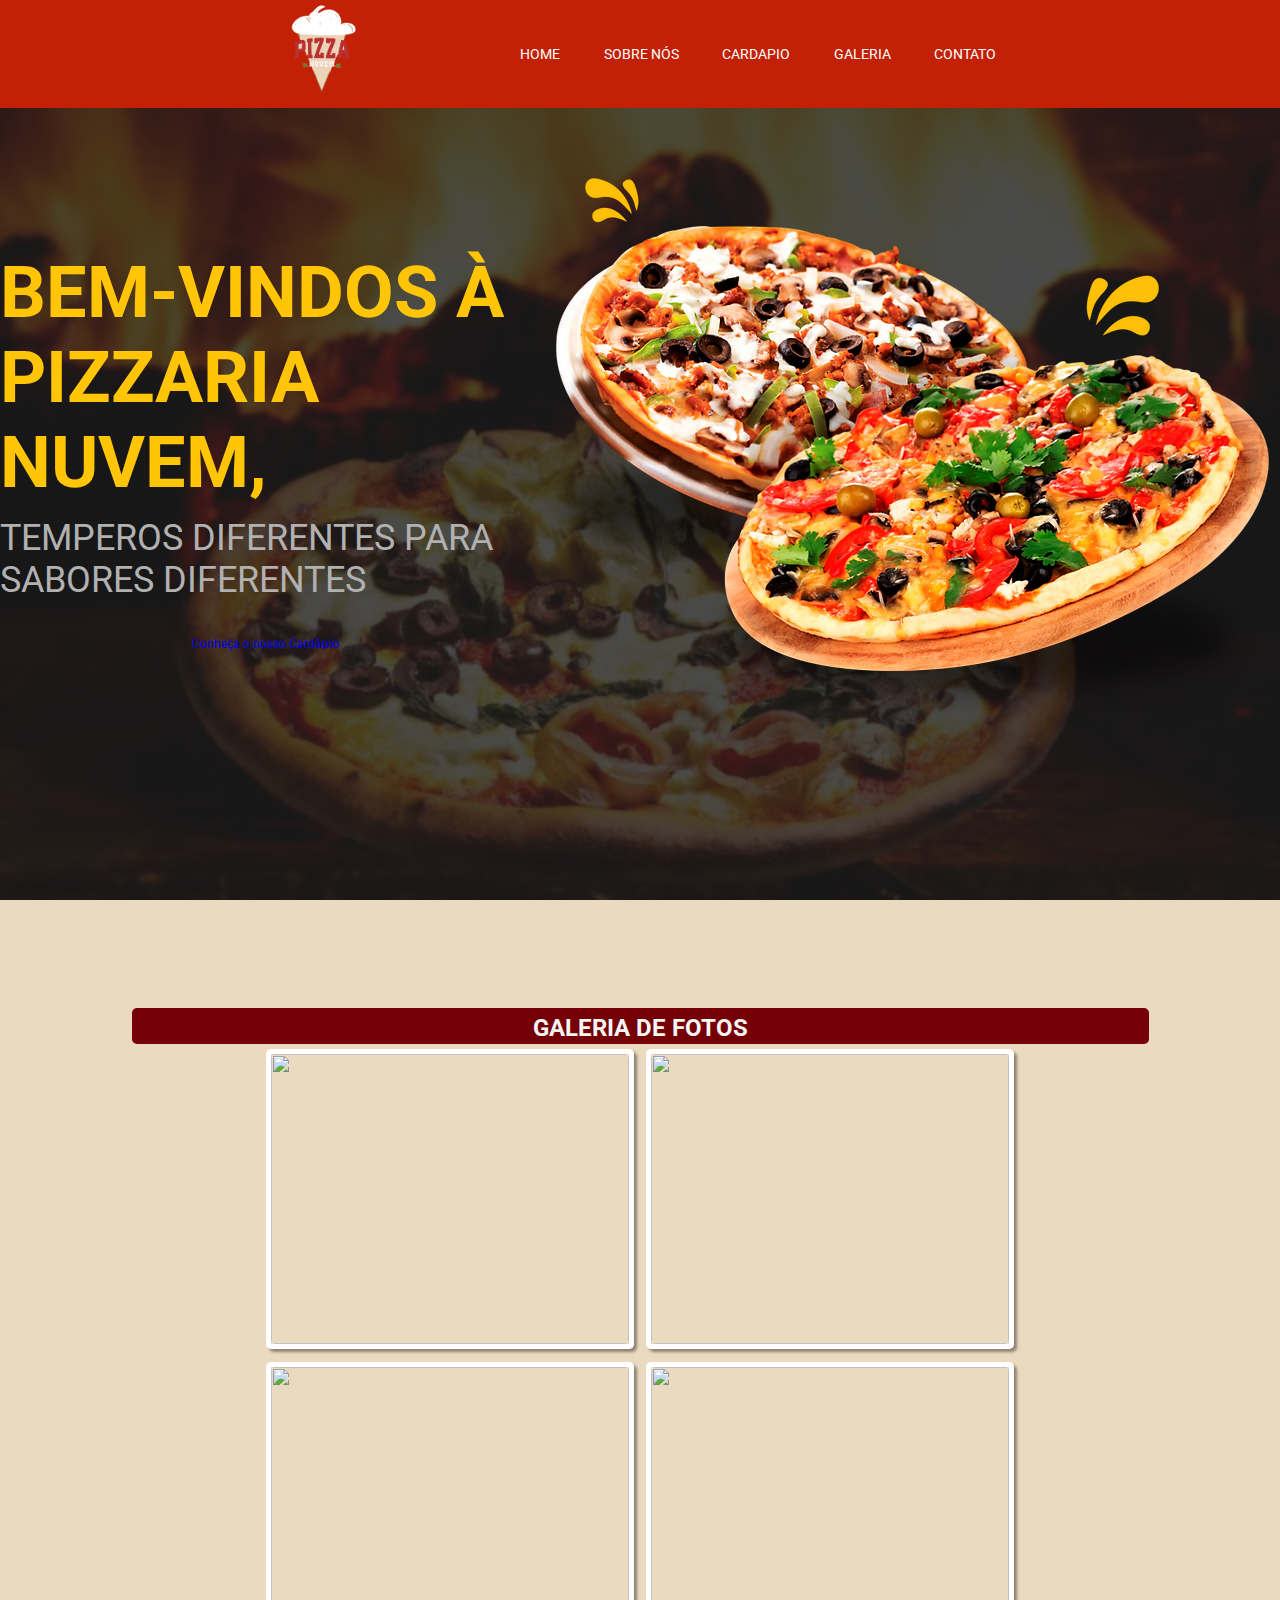
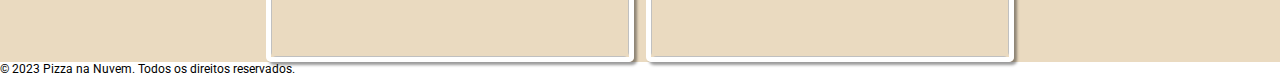
==== index.html @ d307bd81 "Update index.html" ====
<!DOCTYPE html>
<html lang="pt-br">
<head>
    <meta charset="UTF-8">    
    <meta name="viewport" content="width=device-width, initial-scale=1.0">
    <link rel="stylesheet" href="style.css">
    <title>Pizzaria na Nuvem </title>
</head>
<body>
    <header class="content">
        <div class ="logo">
            <img src="img/logo.png" alt="">
            
        </div>
        <nav>
                       
            <ul class="list-menu">
                 <li><a href="index.html">Home</a></li>
                 <li><a href="sobre.html">Sobre nós</a></li>
                 <li><a href="cardapio.html">Cardapio</a></li>
                 <li><a href="galeria.html">Galeria</a></li>
                 <li><a href="contato.html">Contato</a></li>            
            </ul>
        </nav>       
    </header>
    <section class="first-section">
        <div class="conteudo-principal">
            <h1>Bem-vindos à Pizzaria Nuvem, </h1>
            <h2>Temperos diferentes para sabores diferentes</h2>   
            <a href="cardapio.html" class="botao-cardapio">Conheça o nosso Cardápio</a>        
        </div>

        <img src="img/pizza.webp" alt="" class="pizza-image">    
     
    </section> 
   <!-- Adicione aqui a galeria de fotos -->
   <main>
    <div class="container-gallery">
        <h1 class="gallery-h1">GALERIA DE FOTOS</h1>
    </div>
    <div class="gallery-container">
        <a href="img/galery_2.jpeg" class="gallery-items">
            <img src="img/galery_2.jpeg" alt="" srcset="">
        </a>
        <a href="img/galery_1.jpeg" class="gallery-items">
            <img src="img/galery_1.jpeg" alt="" srcset="">
        </a>
        <a href="img/galery_3.jpeg" class="gallery-items">
            <img src="img/galery_3.jpeg" alt="" srcset="">
        </a>
        <a href="img/galery_4.jpeg" class="gallery-items">
            <img src="img/galery_4.jpeg" alt="" srcset="">
        </a>
    </div>
    <div></div>
</main>

    <footer>
        &copy; 2023 Pizza na Nuvem. Todos os direitos reservados.
    </footer>
        
</body>
</html>
---- style.css ----
/*@import url('https://fonts.googleapis.com/css2?family=Roboto:wght@400;500;700;900&display=swap');*/

@import url('https://fonts.googleapis.com/css2?family=Roboto:ital,wght@0,400;0,700;1,500&display=swap');


* {
    margin:0;
    padding:0;
    box-sizing: border-box;
    border: none;
    text-decoration: none;
    font-family: 'Roboto', sans-serif;
}

main {
    padding-top: 12vh;
    background-color: #eadac0;
}

html {
    width:100vw;
    height:100vh;
    font-size: 75%;
    overflow-x: hidden;
}


/*Menu*/

.content {
    width: 100vw;
    height: 12vh;
    display: flex;
    justify-content: space-around;
    align-items: center;
    background-color: #c32105;
    position:fixed;
    padding-left: 17rem;
    padding-right: 17rem;   
}

.logo {
    width: 100px;
    cursor : pointer;
    display: flex;
    align-items: center;
}

.logo a {
    height: 5vh;
    display: flex;
    flex-direction: row;
    align-items: center;
}

.logo h3 {
    align-items: end;
    width: 18rem;
    color: white;
    font-size: 1.6rem;   
}

.logo img {
    width: 110px;
    height: 100px;   
}

.content .list-menu {
    width: 500px;
    height: 5vh;
    display: flex;
    align-items: center;
    justify-content: space-between;  
    list-style: none;
}

.content .list-menu li a {
    padding-top: 3rem;
    padding-bottom: 2rem;
    padding-right: 1rem;
    padding-left: 1rem;
    color: white;
    font-size: 1.2rem;
    text-transform: uppercase;
    transition: all 200ms ease-in;
}

.content .list-menu li a:hover {
    background-color: #3333;
    border-bottom: 4px solid #ffc506;
    color:#ffc506
}

.first-section {
    height: 100vh;
    background-image: linear-gradient(rgba(29,29,29,0.8),rgba(29,29,29,0.8)),url(./img/fundo_pizza.jpg);
    background-position: center center;
    background-size: cover;
    background-repeat: no-repeat;
    background-position-y:50px ;
    width: 100vw;
    display: flex;
    flex-direction: row;
    justify-content: center;
    align-items: center;
}

.first-section .conteudo-principal {        
    display: flex;   
    flex-direction: column;    
    align-items: center;
    justify-content:center;
}

.first-section h1 {  
    color:#ffc506;
    font-size:6rem;
    text-transform: uppercase;
    margin-bottom: 1rem;
}

.first-section h2 {  
    color: rgb(177,177,177);
    font-size:3rem;
    font-weight: 400;
    text-transform:uppercase;
    margin-bottom: 3rem;
}

.btn button {
    width:230px;
    height: 60px;
    cursor:pointer;
    text-transform:#ffc506 ;
    border-radius:10px;
    color:black;
    font-weight: 700px;
    margin-top: 5rem;
}

.btn button:hover {
    background-color: #ffc506;
    color: black;
    border: 2px solid #ffc506;
    transition: all 200ms ease-in;
}


/*CARDAPIO*/

.container-cardapio {
    display: flex;
    flex-direction: column;
    align-items: center;
    background-color: #eadac0;
}

.cardapio-h1 {
    background-color: #740005;
    color: whitesmoke;
    text-align: center;
    font-size: 2rem;
    width: 113vh;
    height: 3rem;
    padding-top: 0.5rem;
    border-radius: 5px;
}

.section-cardapio {
    display: flex;
    flex-direction: row;
    justify-content: space-around;
    background-color: #eadac0;
    width: 120vh;
    margin: 1rem;
}

.imagem-prod {
    display: flex;
    flex-direction: row;
    justify-content: center;
}

.btn_pedido {
    text-align: center;
    background-color: #3f1503;
    color: white;
    font-size: large;
    border-radius: 3px;
}

.btn_pedido:hover {
    background-color: #ffc506;
    color: black;
    transition: all 100ms ease-in;
}

h3 {
    font-size: large;
    color: #740005;
}

p {
    width: 25rem;
    font-size: medium;
    color: #444801;
}


/* Galeria */

.container-gallery {
    display: flex;
    flex-direction: column;
    align-items: center;
    background-color: #eadac0;
}

.gallery-h1 {
    background-color: #740005;
    color: whitesmoke;
    text-align: center;
    font-size: 2rem;
    width: 113vh;
    height: 3rem;
    padding-top: 0.5rem;
    border-radius: 5px;
}

.gallery-container{
    display:flex;
    flex-wrap: wrap;
    justify-content: space-around;
    align-items: center;
    margin-top: 5px;
    margin-left: 240px;
    margin-right: 240px;
    gap: 1vw;
    padding: 0 2vw;
    
}
.gallery-items{
    width:  300px;
    height: 300px;
    border: 5px solid #FFF;
    border-radius: 5px;
    box-shadow: 3px 3px 3px #0006;
    flex-grow: 1;
    transition: transform .3s linear;
}
.gallery-items img {
    width: 100%;
    height: 100%;
    object-fit: cover;
    border-radius: 5px;
}

.gallery-items:hover{
    transform: scale(1.1);
}


/*Contact*/

.contactUS{
    display: flex;
    align-items: center;
    justify-content: center;
    background-color: #eadac0;
}

.infobox{
    margin-right: 50px;
}
.infobox div{
    display: flex;
    align-items: center;
    margin-bottom: 15px;
    margin-top: 15px;
}

.infobox div span{
    min-width: 40px;
    height: 40px;
    color: #ffffff;
    background-color:#740005;
    display: flex;
    justify-content: center;
    align-items: center;
    font-size: 2em;
    border-radius: 50%;
    margin-right: 15px;
}

.infobox div p{
    color: #444801;
    font-size: 1.1em;
    font-weight: 1000;
}
.infobox div a{
    color: #444801;
    text-decoration: none;
    font-size: 1.1em;
    font-weight: 1000;
}

/* Form */

.formulario{
    display: flex;
    justify-content: center;
}
.formulario .row50{
    display: flex;
    gap: 10px;
    width: 113vh;
}
.inputbox{
    display: flex;
    flex-direction: column;
    margin-bottom: 2px;
    width: 50%;
}

.formulario .row100 .inputbox{
    width: 100%;
}

.inputbox span{
    color:#3f1503;
    margin-top: 10px;
    margin-bottom: 5px;
    font-weight: 500 ;
}

.inputbox input{
    padding: 10px;
    font-size: 1.1em;
    outline: none;
    border: 1px solid #3f1503;
}

.inputbox textarea{
    padding: 10px;
    font-size: 1.1em;
    outline: none;
    border: 1px solid #3f1503;
    resize: none;
    min-height: 220px;
    margin-bottom: 10px;
}
.inputbox input[type="submit"]{
    display: flex;
    justify-content: center;
    background:#c32105;
    color: whitesmoke;
    font-size: 1.1em;
    max-width: 200px;
    font-weight: 1000;
    cursor: pointer;
    padding: 14px 15px;
}
.inputbox ::placeholder{
    color: #999;
}
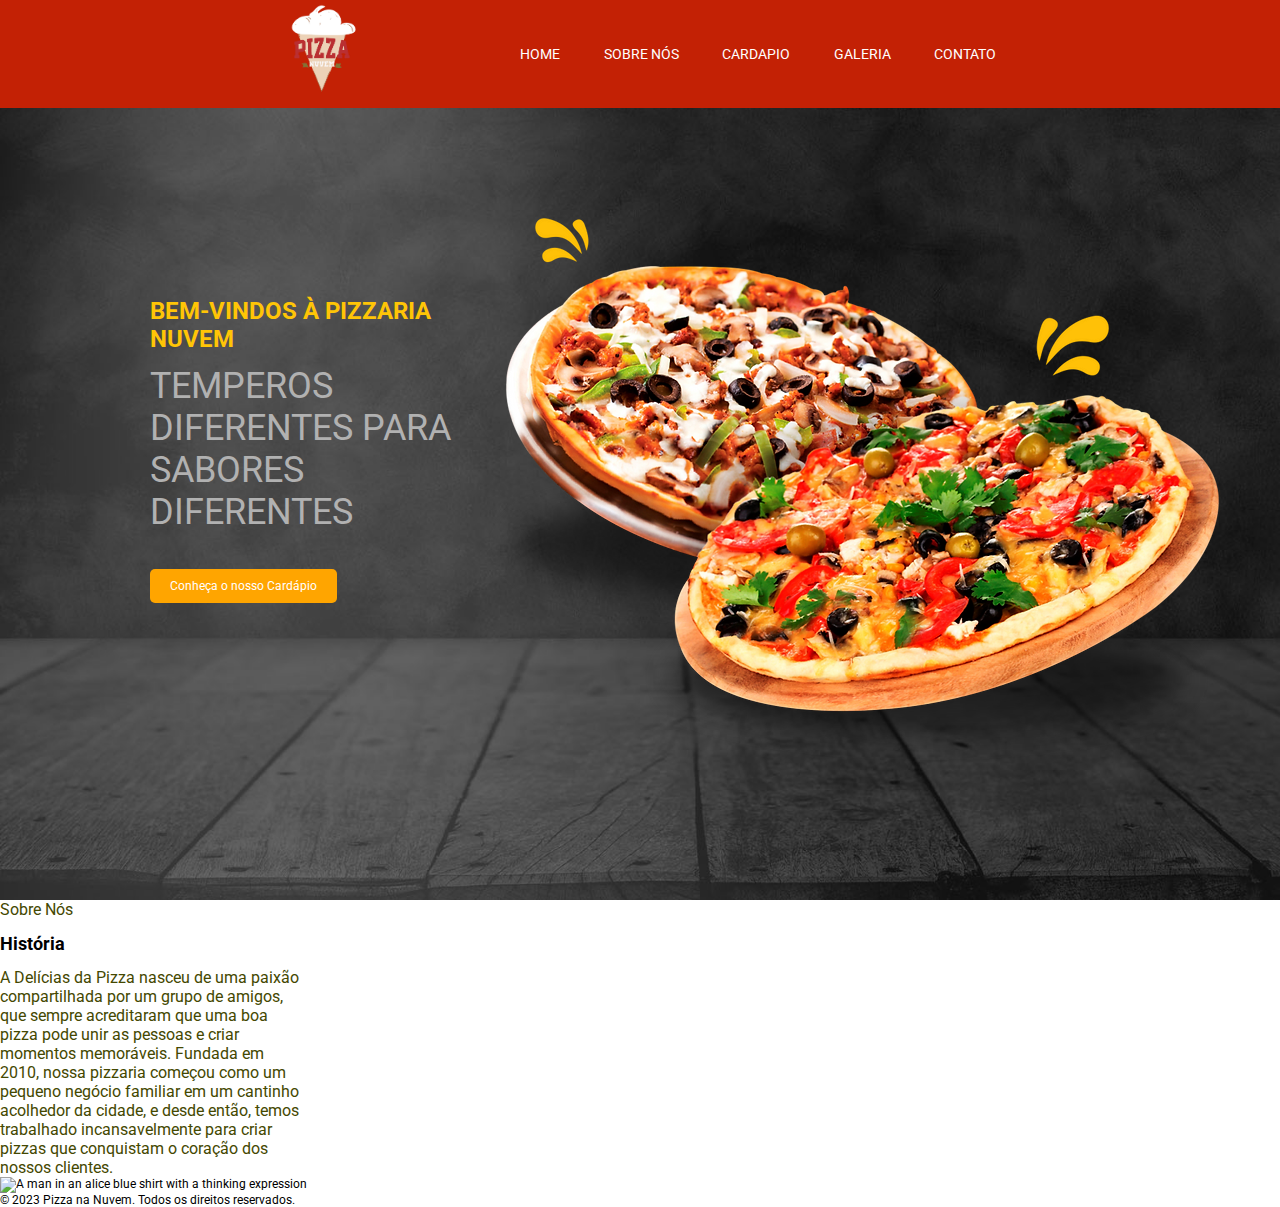
==== commit e59ee65e: "Update index.html" ====
--- a/index.html
+++ b/index.html
@@ -3,61 +3,53 @@
 <head>
     <meta charset="UTF-8">    
     <meta name="viewport" content="width=device-width, initial-scale=1.0">
-    <link rel="stylesheet" href="style.css">
+    <link rel="stylesheet" href="style.css">    
     <title>Pizzaria na Nuvem </title>
 </head>
 <body>
     <header class="content">
-        <div class ="logo">
+        <div class="logo">
             <img src="img/logo.png" alt="">
-            
         </div>
         <nav>
-                       
             <ul class="list-menu">
-                 <li><a href="index.html">Home</a></li>
-                 <li><a href="sobre.html">Sobre nós</a></li>
-                 <li><a href="cardapio.html">Cardapio</a></li>
-                 <li><a href="galeria.html">Galeria</a></li>
-                 <li><a href="contato.html">Contato</a></li>            
+                <li><a href="index.html">Home</a></li>
+                <li><a href="#about">Sobre Nós</a></li>
+                <li><a href="cardapio.html">Cardapio</a></li>
+                <li><a href="galeria.html">Galeria</a></li>
+                <li><a href="contato.html">Contato</a></li>
             </ul>
         </nav>       
     </header>
+
     <section class="first-section">
         <div class="conteudo-principal">
-            <h1>Bem-vindos à Pizzaria Nuvem, </h1>
+            <h1>Bem-vindos à Pizzaria Nuvem</h1>
             <h2>Temperos diferentes para sabores diferentes</h2>   
             <a href="cardapio.html" class="botao-cardapio">Conheça o nosso Cardápio</a>        
         </div>
+        <img src="img/pizza.webp" alt="" class="pizza-image" id="pizza-image">      
+    </section> 
 
-        <img src="img/pizza.webp" alt="" class="pizza-image">    
-     
-    </section> 
-   <!-- Adicione aqui a galeria de fotos -->
-   <main>
-    <div class="container-gallery">
-        <h1 class="gallery-h1">GALERIA DE FOTOS</h1>
-    </div>
-    <div class="gallery-container">
-        <a href="img/galery_2.jpeg" class="gallery-items">
-            <img src="img/galery_2.jpeg" alt="" srcset="">
-        </a>
-        <a href="img/galery_1.jpeg" class="gallery-items">
-            <img src="img/galery_1.jpeg" alt="" srcset="">
-        </a>
-        <a href="img/galery_3.jpeg" class="gallery-items">
-            <img src="img/galery_3.jpeg" alt="" srcset="">
-        </a>
-        <a href="img/galery_4.jpeg" class="gallery-items">
-            <img src="img/galery_4.jpeg" alt="" srcset="">
-        </a>
-    </div>
-    <div></div>
-</main>
+    <section class="about" id="about">
+        <div class="about-content section-content">
+            <p class="section-subtitle">Sobre Nós</p><br>
 
+            <h2 class="h3 section-title">História</h2><br>
+            <p class="section-text">
+                
+A Delícias da Pizza nasceu de uma paixão compartilhada por um grupo de amigos, que sempre acreditaram que uma boa pizza pode unir as pessoas e criar momentos memoráveis. Fundada em 2010, nossa pizzaria começou como um pequeno negócio familiar em um cantinho acolhedor da cidade, e desde então, temos trabalhado incansavelmente para criar pizzas que conquistam o coração dos nossos clientes.
+            </p>
+        </div>
+        <figure class="about-banner">
+            <img src="img/sobrenos.webp" alt="A man in an alice blue shirt with a thinking expression" class="w-100">
+        </figure>
+    </section>
+    
     <footer>
         &copy; 2023 Pizza na Nuvem. Todos os direitos reservados.
     </footer>
-        
+    
+    <script src="script.js"></script>
 </body>
 </html>
--- a/style.css
+++ b/style.css
@@ -90,60 +90,64 @@
     border-bottom: 4px solid #ffc506;
     color:#ffc506
 }
-
 .first-section {
-    height: 100vh;
-    background-image: linear-gradient(rgba(29,29,29,0.8),rgba(29,29,29,0.8)),url(./img/fundo_pizza.jpg);
+    height: 100vh;    
+    background-image:url(img/fundo.jpg);
     background-position: center center;
     background-size: cover;
     background-repeat: no-repeat;
-    background-position-y:50px ;
+    background-position-y: 50px;
     width: 100vw;
     display: flex;
     flex-direction: row;
-    justify-content: center;
-    align-items: center;
-}
-
-.first-section .conteudo-principal {        
-    display: flex;   
-    flex-direction: column;    
-    align-items: center;
-    justify-content:center;
-}
-
-.first-section h1 {  
-    color:#ffc506;
-    font-size:6rem;
+    justify-content: flex-start; /* Alinha o conteúdo à esquerda */
+    align-items: center; /* Alinha verticalmente ao centro */
+    padding-left: 150px; /* Adiciona um espaçamento à esquerda */
+}
+
+.first-section .conteudo-principal {
+    display: flex;
+    flex-direction: column;
+    align-items: flex-start; /* Alinha o conteúdo à esquerda verticalmente */
+    justify-content: center; /* Centraliza verticalmente o conteúdo */
+}
+
+.first-section h1 {
+    color: #ffc506;
+    font-size: 2rem;
     text-transform: uppercase;
     margin-bottom: 1rem;
 }
 
-.first-section h2 {  
-    color: rgb(177,177,177);
-    font-size:3rem;
+.first-section h2 {
+    color: rgb(177, 177, 177);
+    font-size: 3rem;
     font-weight: 400;
-    text-transform:uppercase;
+    text-transform: uppercase;
     margin-bottom: 3rem;
 }
 
-.btn button {
-    width:230px;
-    height: 60px;
-    cursor:pointer;
-    text-transform:#ffc506 ;
-    border-radius:10px;
-    color:black;
-    font-weight: 700px;
-    margin-top: 5rem;
-}
-
-.btn button:hover {
-    background-color: #ffc506;
-    color: black;
-    border: 2px solid #ffc506;
-    transition: all 200ms ease-in;
-}
+
+.pizza-image {
+    margin-top: 80px; 
+    margin-right: 50px;
+}
+
+
+.botao-cardapio {
+    display: inline-block;
+    padding: 10px 20px;
+    background-color: #FFA500; 
+    color: #fff; 
+    text-decoration: none; 
+    border-radius: 5px; 
+    transition: background-color 0.3s ease; 
+}
+
+.botao-cardapio:hover {
+    background-color: #FF6347; 
+}
+
 
 
 /*CARDAPIO*/
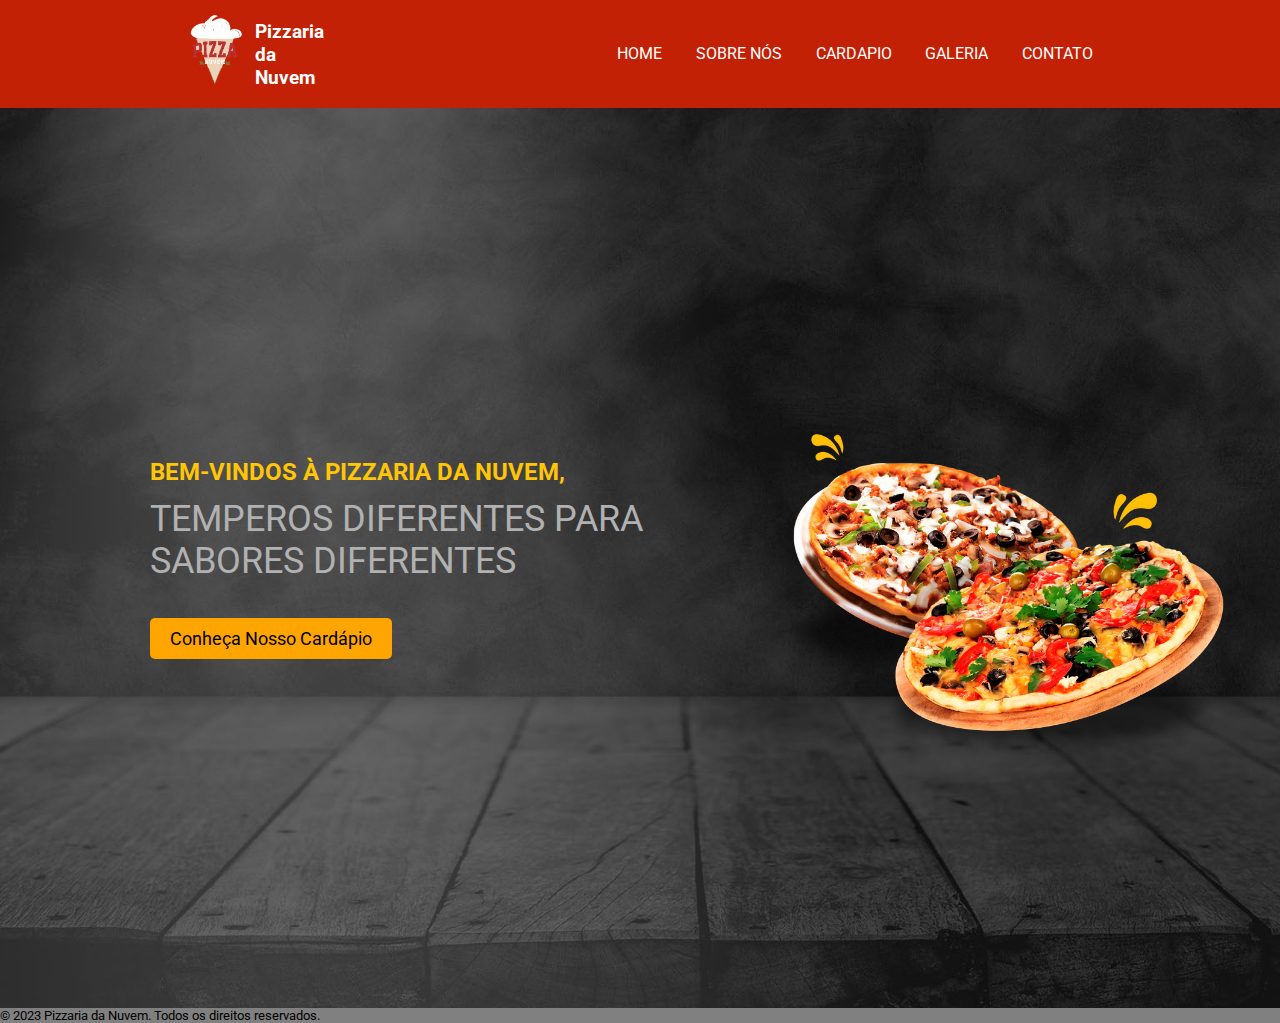
==== commit 82a014b5: "Commit via upload" ====
--- a/index.html
+++ b/index.html
@@ -1,55 +1,59 @@
-<!DOCTYPE html>
-<html lang="pt-br">
-<head>
-    <meta charset="UTF-8">    
-    <meta name="viewport" content="width=device-width, initial-scale=1.0">
-    <link rel="stylesheet" href="style.css">    
-    <title>Pizzaria na Nuvem </title>
-</head>
-<body>
-    <header class="content">
-        <div class="logo">
-            <img src="img/logo.png" alt="">
-        </div>
-        <nav>
-            <ul class="list-menu">
-                <li><a href="index.html">Home</a></li>
-                <li><a href="#about">Sobre Nós</a></li>
-                <li><a href="cardapio.html">Cardapio</a></li>
-                <li><a href="galeria.html">Galeria</a></li>
-                <li><a href="contato.html">Contato</a></li>
-            </ul>
-        </nav>       
-    </header>
-
-    <section class="first-section">
-        <div class="conteudo-principal">
-            <h1>Bem-vindos à Pizzaria Nuvem</h1>
-            <h2>Temperos diferentes para sabores diferentes</h2>   
-            <a href="cardapio.html" class="botao-cardapio">Conheça o nosso Cardápio</a>        
-        </div>
-        <img src="img/pizza.webp" alt="" class="pizza-image" id="pizza-image">      
-    </section> 
-
-    <section class="about" id="about">
-        <div class="about-content section-content">
-            <p class="section-subtitle">Sobre Nós</p><br>
-
-            <h2 class="h3 section-title">História</h2><br>
-            <p class="section-text">
-                
-A Delícias da Pizza nasceu de uma paixão compartilhada por um grupo de amigos, que sempre acreditaram que uma boa pizza pode unir as pessoas e criar momentos memoráveis. Fundada em 2010, nossa pizzaria começou como um pequeno negócio familiar em um cantinho acolhedor da cidade, e desde então, temos trabalhado incansavelmente para criar pizzas que conquistam o coração dos nossos clientes.
-            </p>
-        </div>
-        <figure class="about-banner">
-            <img src="img/sobrenos.webp" alt="A man in an alice blue shirt with a thinking expression" class="w-100">
-        </figure>
-    </section>
-    
-    <footer>
-        &copy; 2023 Pizza na Nuvem. Todos os direitos reservados.
-    </footer>
-    
-    <script src="script.js"></script>
-</body>
-</html>
+<!DOCTYPE html>
+<html lang="pt-br">
+
+<head>
+    <meta charset="UTF-8">
+    <meta name="viewport" content="width=device-width, initial-scale=1.0">
+    <script src="script.js" defer></script>
+    <link rel="stylesheet" href="style.css">
+    <title>Home - Pizzaria da Nuvem </title>
+</head>
+
+<body>
+    <header class="content">
+        <div class="logo">
+            <img src="img/logo.png" alt="">
+            <h3>Pizzaria da Nuvem</h3>
+        </div>
+        <nav>
+            <ul class="list-menu">
+                <li><a href="index.html">Home</a></li>
+                <li><a href="sobre.html">Sobre nós</a></li>
+                <li><a href="cardapio.html">Cardapio</a></li>
+                <li><a href="galeria.html">Galeria</a></li>
+                <li><a href="contato.html">Contato</a></li>
+            </ul>
+            <div class="mobile-menu-icon">
+                <button onclick="menuShow()"><img class="icon" src="icon/menu.png"></button>
+            </div>
+        </nav>
+        <div class="mobile-menu">
+            <ul>
+                <li><a href="index.html">Home</a></li>
+                <li><a href="sobre.html">Sobre nós</a></li>
+                <li><a href="cardapio.html">Cardapio</a></li>
+                <li><a href="galeria.html">Galeria</a></li>
+                <li><a href="contato.html">Contato</a></li>
+            </ul>
+        </div>
+    </header>
+
+    <main>
+        <section class="first-section">
+            <div class="conteudo-principal">
+                <h1>Bem-vindos à Pizzaria da Nuvem, </h1>
+                <h2>Temperos diferentes para sabores diferentes</h2>
+                <a href="cardapio.html" class="botao-cardapio">Conheça Nosso Cardápio</a>
+            </div>
+
+            <img src="img/pizza.webp" class="pizza-image">
+        </section>
+    </main>
+
+    <footer>
+        &copy; 2023 Pizzaria da Nuvem. Todos os direitos reservados.
+    </footer>
+
+</body>
+
+</html>--- a/style.css
+++ b/style.css
@@ -1,372 +1,573 @@
-/*@import url('https://fonts.googleapis.com/css2?family=Roboto:wght@400;500;700;900&display=swap');*/
-
-@import url('https://fonts.googleapis.com/css2?family=Roboto:ital,wght@0,400;0,700;1,500&display=swap');
-
-
-* {
-    margin:0;
-    padding:0;
-    box-sizing: border-box;
-    border: none;
-    text-decoration: none;
-    font-family: 'Roboto', sans-serif;
-}
-
-main {
-    padding-top: 12vh;
-    background-color: #eadac0;
-}
-
-html {
-    width:100vw;
-    height:100vh;
-    font-size: 75%;
-    overflow-x: hidden;
-}
-
-
-/*Menu*/
-
-.content {
-    width: 100vw;
-    height: 12vh;
-    display: flex;
-    justify-content: space-around;
-    align-items: center;
-    background-color: #c32105;
-    position:fixed;
-    padding-left: 17rem;
-    padding-right: 17rem;   
-}
-
-.logo {
-    width: 100px;
-    cursor : pointer;
-    display: flex;
-    align-items: center;
-}
-
-.logo a {
-    height: 5vh;
-    display: flex;
-    flex-direction: row;
-    align-items: center;
-}
-
-.logo h3 {
-    align-items: end;
-    width: 18rem;
-    color: white;
-    font-size: 1.6rem;   
-}
-
-.logo img {
-    width: 110px;
-    height: 100px;   
-}
-
-.content .list-menu {
-    width: 500px;
-    height: 5vh;
-    display: flex;
-    align-items: center;
-    justify-content: space-between;  
-    list-style: none;
-}
-
-.content .list-menu li a {
-    padding-top: 3rem;
-    padding-bottom: 2rem;
-    padding-right: 1rem;
-    padding-left: 1rem;
-    color: white;
-    font-size: 1.2rem;
-    text-transform: uppercase;
-    transition: all 200ms ease-in;
-}
-
-.content .list-menu li a:hover {
-    background-color: #3333;
-    border-bottom: 4px solid #ffc506;
-    color:#ffc506
-}
-.first-section {
-    height: 100vh;    
-    background-image:url(img/fundo.jpg);
-    background-position: center center;
-    background-size: cover;
-    background-repeat: no-repeat;
-    background-position-y: 50px;
-    width: 100vw;
-    display: flex;
-    flex-direction: row;
-    justify-content: flex-start; /* Alinha o conteúdo à esquerda */
-    align-items: center; /* Alinha verticalmente ao centro */
-    padding-left: 150px; /* Adiciona um espaçamento à esquerda */
-}
-
-.first-section .conteudo-principal {
-    display: flex;
-    flex-direction: column;
-    align-items: flex-start; /* Alinha o conteúdo à esquerda verticalmente */
-    justify-content: center; /* Centraliza verticalmente o conteúdo */
-}
-
-.first-section h1 {
-    color: #ffc506;
-    font-size: 2rem;
-    text-transform: uppercase;
-    margin-bottom: 1rem;
-}
-
-.first-section h2 {
-    color: rgb(177, 177, 177);
-    font-size: 3rem;
-    font-weight: 400;
-    text-transform: uppercase;
-    margin-bottom: 3rem;
-}
-
-
-.pizza-image {
-    margin-top: 80px; 
-    margin-right: 50px;
-}
-
-
-.botao-cardapio {
-    display: inline-block;
-    padding: 10px 20px;
-    background-color: #FFA500; 
-    color: #fff; 
-    text-decoration: none; 
-    border-radius: 5px; 
-    transition: background-color 0.3s ease; 
-}
-
-.botao-cardapio:hover {
-    background-color: #FF6347; 
-}
-
-
-
-/*CARDAPIO*/
-
-.container-cardapio {
-    display: flex;
-    flex-direction: column;
-    align-items: center;
-    background-color: #eadac0;
-}
-
-.cardapio-h1 {
-    background-color: #740005;
-    color: whitesmoke;
-    text-align: center;
-    font-size: 2rem;
-    width: 113vh;
-    height: 3rem;
-    padding-top: 0.5rem;
-    border-radius: 5px;
-}
-
-.section-cardapio {
-    display: flex;
-    flex-direction: row;
-    justify-content: space-around;
-    background-color: #eadac0;
-    width: 120vh;
-    margin: 1rem;
-}
-
-.imagem-prod {
-    display: flex;
-    flex-direction: row;
-    justify-content: center;
-}
-
-.btn_pedido {
-    text-align: center;
-    background-color: #3f1503;
-    color: white;
-    font-size: large;
-    border-radius: 3px;
-}
-
-.btn_pedido:hover {
-    background-color: #ffc506;
-    color: black;
-    transition: all 100ms ease-in;
-}
-
-h3 {
-    font-size: large;
-    color: #740005;
-}
-
-p {
-    width: 25rem;
-    font-size: medium;
-    color: #444801;
-}
-
-
-/* Galeria */
-
-.container-gallery {
-    display: flex;
-    flex-direction: column;
-    align-items: center;
-    background-color: #eadac0;
-}
-
-.gallery-h1 {
-    background-color: #740005;
-    color: whitesmoke;
-    text-align: center;
-    font-size: 2rem;
-    width: 113vh;
-    height: 3rem;
-    padding-top: 0.5rem;
-    border-radius: 5px;
-}
-
-.gallery-container{
-    display:flex;
-    flex-wrap: wrap;
-    justify-content: space-around;
-    align-items: center;
-    margin-top: 5px;
-    margin-left: 240px;
-    margin-right: 240px;
-    gap: 1vw;
-    padding: 0 2vw;
-    
-}
-.gallery-items{
-    width:  300px;
-    height: 300px;
-    border: 5px solid #FFF;
-    border-radius: 5px;
-    box-shadow: 3px 3px 3px #0006;
-    flex-grow: 1;
-    transition: transform .3s linear;
-}
-.gallery-items img {
-    width: 100%;
-    height: 100%;
-    object-fit: cover;
-    border-radius: 5px;
-}
-
-.gallery-items:hover{
-    transform: scale(1.1);
-}
-
-
-/*Contact*/
-
-.contactUS{
-    display: flex;
-    align-items: center;
-    justify-content: center;
-    background-color: #eadac0;
-}
-
-.infobox{
-    margin-right: 50px;
-}
-.infobox div{
-    display: flex;
-    align-items: center;
-    margin-bottom: 15px;
-    margin-top: 15px;
-}
-
-.infobox div span{
-    min-width: 40px;
-    height: 40px;
-    color: #ffffff;
-    background-color:#740005;
-    display: flex;
-    justify-content: center;
-    align-items: center;
-    font-size: 2em;
-    border-radius: 50%;
-    margin-right: 15px;
-}
-
-.infobox div p{
-    color: #444801;
-    font-size: 1.1em;
-    font-weight: 1000;
-}
-.infobox div a{
-    color: #444801;
-    text-decoration: none;
-    font-size: 1.1em;
-    font-weight: 1000;
-}
-
-/* Form */
-
-.formulario{
-    display: flex;
-    justify-content: center;
-}
-.formulario .row50{
-    display: flex;
-    gap: 10px;
-    width: 113vh;
-}
-.inputbox{
-    display: flex;
-    flex-direction: column;
-    margin-bottom: 2px;
-    width: 50%;
-}
-
-.formulario .row100 .inputbox{
-    width: 100%;
-}
-
-.inputbox span{
-    color:#3f1503;
-    margin-top: 10px;
-    margin-bottom: 5px;
-    font-weight: 500 ;
-}
-
-.inputbox input{
-    padding: 10px;
-    font-size: 1.1em;
-    outline: none;
-    border: 1px solid #3f1503;
-}
-
-.inputbox textarea{
-    padding: 10px;
-    font-size: 1.1em;
-    outline: none;
-    border: 1px solid #3f1503;
-    resize: none;
-    min-height: 220px;
-    margin-bottom: 10px;
-}
-.inputbox input[type="submit"]{
-    display: flex;
-    justify-content: center;
-    background:#c32105;
-    color: whitesmoke;
-    font-size: 1.1em;
-    max-width: 200px;
-    font-weight: 1000;
-    cursor: pointer;
-    padding: 14px 15px;
-}
-.inputbox ::placeholder{
-    color: #999;
-}
-
-
-
+/* GERAL */
+
+@import url('https://fonts.googleapis.com/css2?family=Roboto:ital,wght@0,400;0,700;1,500&display=swap');
+
+* {
+    margin:0;
+    padding:0;
+    box-sizing: border-box;
+    border: none;
+    text-decoration: none;
+    font-family: 'Roboto', sans-serif;
+}
+
+main {
+    min-height: 100vh;
+    padding-top: 12vh;
+    background-color: #eadac0;
+}
+
+html {
+    width:100vw;
+    height:100vh;
+    font-size: 75%;
+    overflow-x: hidden;
+}
+
+.mobile-menu-icon {
+    display: none;
+}
+
+.mobile-menu {
+    display: none;
+}
+
+.title-h1 {
+    background-color: #740005;
+    color: whitesmoke;
+    text-align: center;
+    font-size: 2rem;
+    width: 55vw;
+    height: 3rem;
+    padding-top: 0.5rem;
+    border-radius: 5px;
+}
+
+footer {
+    font-size: small;
+    background-color: grey;
+}
+
+
+/*Menu*/
+
+.content {
+    width: 100vw;
+    height: 12vh;
+    display: flex;
+    justify-content: space-around;
+    align-items: center;
+    background-color: #c32105;
+    position:fixed;  
+}
+
+.logo {
+    width: 80px;
+    cursor : pointer;
+    display: flex;
+    align-items: center;
+}
+
+.logo a {
+    height: 5vh;
+    display: flex;
+    flex-direction: row;
+    align-items: center;
+}
+
+.logo h3 {
+    align-items: end;
+    width: 18rem;
+    color: white;
+    font-size: 1.6rem;   
+}
+
+.logo img {
+    width: 100%;
+    height: 100%;   
+}
+
+.content .list-menu {
+    width: 500px;
+    height: 5vh;
+    display: flex;
+    align-items: center;
+    justify-content: space-between;  
+    list-style: none;
+}
+
+.content .list-menu li a {
+    padding-top: 3rem;
+    padding-bottom: 2rem;
+    padding-right: 1rem;
+    padding-left: 1rem;
+    color: white;
+    font-size: 1.3rem;
+    text-transform: uppercase;
+    transition: all 200ms ease-in;
+}
+
+.content .list-menu li a:hover {
+    background-color: #3333;
+    border-bottom: 4px solid #ffc506;
+    color:#ffc506
+}
+
+
+/* Responsividade */
+
+@media only screen and (max-width: 950px) {
+
+    .content .list-menu li {
+        display: none;
+    }
+
+    .content .list-menu {
+        display: none;
+    }
+
+    .mobile-menu-icon {
+        display: block;
+    }
+
+    .mobile-menu-icon button {
+        background-color: transparent;
+        border: none;
+        cursor: pointer;
+    }
+
+    .mobile-menu ul {
+        background-color: #c32105;
+        display: flex;
+        flex-direction: column;
+        text-align: center;
+        padding-bottom: 1rem;
+    }
+
+    .mobile-menu ul li {
+        display: block;
+        padding-top: 1.2rem;
+    }
+
+    .mobile-menu ul li a {
+        padding-top: 3rem;
+        padding-bottom: 2rem;
+        padding-right: 1rem;
+        padding-left: 1rem;
+        color: white;
+        font-size: 1.1rem;
+        text-transform: uppercase;
+    }
+
+    .title-h1 {
+        font-size: 1.5rem;
+    }
+
+    .content {
+        display: flex;
+        flex-direction: row;
+        justify-content: space-between;
+        padding-left: 5%;
+        padding-right: 5%;
+    }
+
+    .logo {
+        width: 60px;
+        cursor : pointer;
+        display: flex;
+        align-items: center;
+    }
+
+    .logo h3 {
+        width: auto;
+        font-size: 1.1rem;
+    }
+
+    main .first-section {
+        display: flex;
+        flex-direction: column;
+        justify-content: space-between;
+        padding-left: 5%;
+    }
+
+    main .first-section .conteudo-principal{
+        display: flex;
+        flex-direction: column;
+        justify-content: space-between;
+        padding-top: 20%;
+        padding-left: 5%;
+    }
+
+    main .first-section h1 {
+        font-size: 1.5rem;
+    }
+
+    main .first-section h2 {
+        font-size: 1.5rem;
+        padding-top: 10%;
+    }
+
+    main .first-section .pizza-image {
+        width: 80%;
+        padding-bottom: 50%;
+    }
+
+    .container-cardapio .section-cardapio {
+        display: flex;
+        flex-direction: column;
+        align-items: center;
+        margin: 1rem;
+    }
+
+    .container-gallery {
+        display: none;
+    }
+
+    main .gallery-container{
+        width: 100vw;
+        display:flex;
+        align-items: center;
+        margin-left: 1px;
+        padding-left: 5px;
+        padding-bottom: 50px;
+    }
+    
+    main .gallery-container .gallery-items{
+        width: 100%;
+        border: 5px solid #FFF;
+        border-radius: 5px;
+        box-shadow: 3px 3px 3px #0006;
+        transition: transform .3s linear;
+    }
+    
+    main .gallery-container .gallery-items img {
+        width: 100%;
+        border-radius: 5px;
+    }
+
+    .contactUS{
+        display: flex;
+        flex-direction: column;
+        align-items: center;
+        justify-content: center;
+        background-color: #eadac0;
+        padding-left: 30px;
+        font-size: small;
+    }
+
+    .contactUS .infobox {
+        padding-left: 50px;
+    }
+
+    .map iframe {
+        width: 80vw;
+        display: flex;
+        align-items: center;
+        margin-right: 25px;
+        margin-bottom: 20px;
+    }
+
+    main .formulario form {
+        width: 100vw;
+    }
+
+    main .formulario .row50{
+        width: 75vw;
+        display: flex;
+        flex-direction: column;
+        justify-content: center;
+    }
+
+    main .formulario .row50 .inputbox{
+        width: 100%;
+    }
+
+    main .formulario .row100{
+        width: 75vw;
+        display: flex;
+        align-items: center;
+        flex-direction: column;
+        /*justify-content: center;*/
+    }
+
+    main .formulario .row100 .inputbox{
+        width: 100%;
+    }
+
+    main .formulario .row100 .row100 .inputbox {
+        align-items: center;
+        padding-bottom: 20px;
+    }
+
+    .open{
+        display: block;
+    }
+
+}
+
+
+/* HOME */
+
+.first-section {
+    height: 100vh;    
+    background-image:url(img/fundo.jpg);
+    background-position: center center;
+    background-size: cover;
+    background-repeat: no-repeat;
+    width: 100vw;
+    display: flex;
+    flex-direction: row;
+    justify-content: flex-start; /* Alinha o conteúdo à esquerda */
+    align-items: center; /* Alinha verticalmente ao centro */
+    padding-left: 150px; /* Adiciona um espaçamento à esquerda */
+}
+
+.first-section .conteudo-principal {
+    display: flex;
+    flex-direction: column;
+    align-items: flex-start; /* Alinha o conteúdo à esquerda verticalmente */
+    justify-content: center; /* Centraliza verticalmente o conteúdo */
+}
+
+.first-section h1 {
+    color: #ffc506;
+    font-size: 2rem;
+    text-transform: uppercase;
+    margin-bottom: 1rem;
+}
+
+.first-section h2 {
+    color: rgb(177, 177, 177);
+    font-size: 3rem;
+    font-weight: 400;
+    text-transform: uppercase;
+    margin-bottom: 3rem;
+}
+
+.pizza-image {
+    width: 40%;
+    margin-top: 80px; 
+    margin-right: 50px;
+}
+
+.botao-cardapio {
+    font-size: 150%;
+    display: inline-block;
+    padding: 10px 20px;
+    background-color: #FFA500;
+    color: black;
+    /*color: #fff;*/
+    text-decoration: none; 
+    border-radius: 5px; 
+    transition: background-color 0.3s ease; 
+}
+
+.botao-cardapio:hover {
+    background-color: #FF6347; 
+}
+
+
+/*CARDAPIO*/
+
+.container-cardapio {
+    display: flex;
+    flex-direction: column;
+    align-items: center;
+    background-color: #eadac0;
+}
+
+.section-cardapio {
+    display: flex;
+    flex-direction: row;
+    justify-content: space-around;
+    background-color: #eadac0;
+    width: 57vw;
+    margin: 1rem;
+}
+
+.imagem-prod {
+    display: flex;
+    flex-direction: row;
+    justify-content: center;
+}
+
+.btn_pedido {
+    text-align: center;
+    background-color: #3f1503;
+    color: white;
+    font-size: large;
+    border-radius: 3px;
+}
+
+.btn_pedido:hover {
+    background-color: #ffc506;
+    color: black;
+    transition: all 100ms ease-in;
+}
+
+h3 {
+    font-size: large;
+    color: #740005;
+}
+
+p {
+    width: 25rem;
+    font-size: medium;
+    color: #444801;
+}
+
+
+/* Galeria */
+
+.container-gallery {
+    display: flex;
+    flex-direction: column;
+    align-items: center;
+    background-color: #eadac0;
+}
+
+.gallery-container{
+    display:flex;
+    flex-wrap: wrap;
+    justify-content: space-around;
+    align-items: center;
+    margin-top: 5px;
+    margin-left: 240px;
+    margin-right: 240px;
+    gap: 1vw;
+    padding: 0 2vw;
+    
+}
+
+.gallery-items{
+    width:  300px;
+    height: 300px;
+    border: 5px solid #FFF;
+    border-radius: 5px;
+    box-shadow: 3px 3px 3px #0006;
+    flex-grow: 1;
+    transition: transform .3s linear;
+}
+
+.gallery-items img {
+    width: 100%;
+    height: 100%;
+    object-fit: cover;
+    border-radius: 5px;
+}
+
+.gallery-items:hover{
+    transform: scale(1.1);
+}
+
+
+/*Contact*/
+
+.contactUS{
+    display: flex;
+    align-items: center;
+    justify-content: center;
+    background-color: #eadac0;
+}
+
+.infobox{
+    margin-right: 50px;
+}
+
+.infobox div{
+    display: flex;
+    align-items: center;
+    margin-bottom: 15px;
+    margin-top: 15px;
+}
+
+.infobox div span{
+    min-width: 40px;
+    height: 40px;
+    color: #ffffff;
+    background-color:#740005;
+    display: flex;
+    justify-content: center;
+    align-items: center;
+    font-size: 2em;
+    border-radius: 50%;
+    margin-right: 15px;
+}
+
+.infobox div p{
+    color: #444801;
+    font-size: 1.1em;
+    font-weight: 1000;
+}
+
+.infobox div a{
+    color: #444801;
+    text-decoration: none;
+    font-size: 1.1em;
+    font-weight: 1000;
+}
+
+
+/* Form */
+
+main .formulario form{
+    display: flex;
+    flex-direction: column;
+    align-items: center;
+    width: 100vw;
+}
+
+.formulario .row50{
+    display: flex;
+    flex-direction: row;
+    align-items: center;
+    gap: 10px;
+    width: 50vw;
+}
+
+.inputbox{
+    display: flex;
+    flex-direction: column;
+    margin-bottom: 2px;
+    width: 50vw;
+}
+
+.inputbox span{
+    color:#3f1503;
+    margin-top: 10px;
+    margin-bottom: 5px;
+    font-weight: 500 ;
+}
+
+.inputbox input{
+    padding: 10px;
+    font-size: 1.1rem;
+    outline: none;
+    border: 1px solid #3f1503;
+}
+
+.inputbox textarea{
+    padding: 10px;
+    font-size: 1.1rem;
+    outline: none;
+    border: 1px solid #3f1503;
+    resize: none;
+    min-height: 220px;
+    margin-bottom: 10px;
+}
+
+.inputbox input[type="submit"]{
+    display: flex;
+    justify-content: center;
+    background:#c32105;
+    color: whitesmoke;
+    font-size: 1.1em;
+    max-width: 200px;
+    font-weight: 1000;
+    cursor: pointer;
+    padding: 14px 15px;
+}
+
+.inputbox ::placeholder{
+    color: #999;
+}
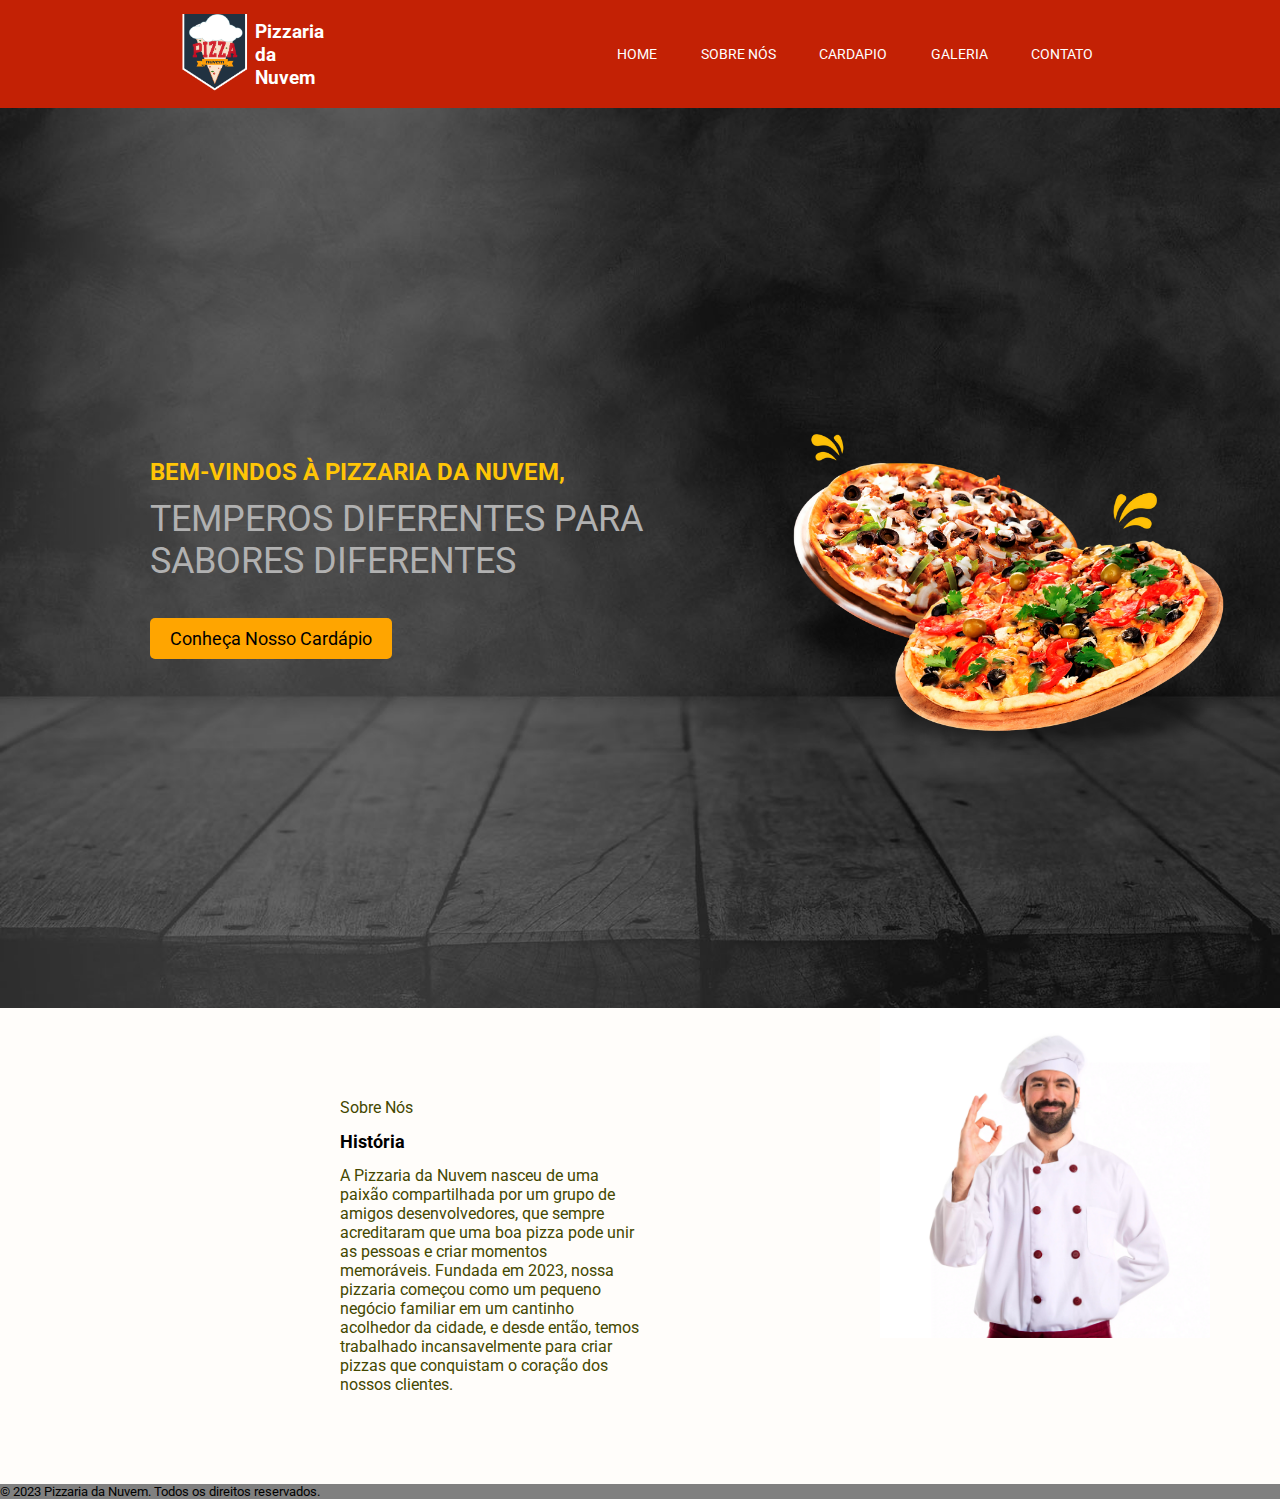
==== commit 9624b9d0: "Upload final responsividade + merge c/ main" ====
--- a/index.html
+++ b/index.html
@@ -18,7 +18,7 @@
         <nav>
             <ul class="list-menu">
                 <li><a href="index.html">Home</a></li>
-                <li><a href="sobre.html">Sobre nós</a></li>
+                <li><a href="#about">Sobre Nós</a></li>
                 <li><a href="cardapio.html">Cardapio</a></li>
                 <li><a href="galeria.html">Galeria</a></li>
                 <li><a href="contato.html">Contato</a></li>
@@ -30,7 +30,7 @@
         <div class="mobile-menu">
             <ul>
                 <li><a href="index.html">Home</a></li>
-                <li><a href="sobre.html">Sobre nós</a></li>
+                <li><a href="#about">Sobre Nós</a></li>
                 <li><a href="cardapio.html">Cardapio</a></li>
                 <li><a href="galeria.html">Galeria</a></li>
                 <li><a href="contato.html">Contato</a></li>
@@ -46,7 +46,26 @@
                 <a href="cardapio.html" class="botao-cardapio">Conheça Nosso Cardápio</a>
             </div>
 
-            <img src="img/pizza.webp" class="pizza-image">
+            <img src="img/pizza.webp" class="pizza-image" id="pizza-image">
+        </section>
+
+        <section class="about" id="about">
+            <div class="about-content section-content">
+                <p class="section-subtitle">Sobre Nós</p><br>
+
+                <h2 class="h3 section-title">História</h2><br>
+                <p class="section-text">
+
+                    A Pizzaria da Nuvem nasceu de uma paixão compartilhada por um grupo de amigos desenvolvedores, que sempre
+                    acreditaram que uma boa pizza pode unir as pessoas e criar momentos memoráveis. Fundada em 2023,
+                    nossa pizzaria começou como um pequeno negócio familiar em um cantinho acolhedor da cidade, e desde
+                    então, temos trabalhado incansavelmente para criar pizzas que conquistam o coração dos nossos
+                    clientes.
+                </p>
+            </div>
+            <figure class="about-banner">
+                <img src="img/sobrenos.webp" alt="A man in an alice blue shirt with a thinking expression" class="w-100">
+            </figure>
         </section>
     </main>
 
--- a/style.css
+++ b/style.css
@@ -102,7 +102,7 @@
     padding-right: 1rem;
     padding-left: 1rem;
     color: white;
-    font-size: 1.3rem;
+    font-size: 1.2rem;
     text-transform: uppercase;
     transition: all 200ms ease-in;
 }
@@ -287,7 +287,6 @@
         display: flex;
         align-items: center;
         flex-direction: column;
-        /*justify-content: center;*/
     }
 
     main .formulario .row100 .inputbox{
@@ -301,6 +300,26 @@
 
     .open{
         display: block;
+    }
+
+    #about {
+        display: flex;
+        flex-direction: column;
+        align-items: center;
+        background-color: #fffdfa;
+        }
+
+    .about .about-content {
+        display: flex;
+        flex-direction: column;
+        padding-left: 10px;
+        margin-left: 10px;
+        padding: 10px;
+    }
+
+    section .about-banner img {
+        max-width: 60%;    
+        margin-left: 10px;
     }
 
 }
@@ -317,16 +336,16 @@
     width: 100vw;
     display: flex;
     flex-direction: row;
-    justify-content: flex-start; /* Alinha o conteúdo à esquerda */
-    align-items: center; /* Alinha verticalmente ao centro */
-    padding-left: 150px; /* Adiciona um espaçamento à esquerda */
+    justify-content: flex-start;
+    align-items: center;
+    padding-left: 150px;
 }
 
 .first-section .conteudo-principal {
     display: flex;
     flex-direction: column;
-    align-items: flex-start; /* Alinha o conteúdo à esquerda verticalmente */
-    justify-content: center; /* Centraliza verticalmente o conteúdo */
+    align-items: flex-start;
+    justify-content: center;
 }
 
 .first-section h1 {
@@ -356,7 +375,6 @@
     padding: 10px 20px;
     background-color: #FFA500;
     color: black;
-    /*color: #fff;*/
     text-decoration: none; 
     border-radius: 5px; 
     transition: background-color 0.3s ease; 
@@ -571,3 +589,22 @@
 .inputbox ::placeholder{
     color: #999;
 }
+
+
+/* Sobre Nós Index*/
+.about {
+    display: flex;
+    flex-direction: row;
+    background-color: #fffdfa;
+}
+
+.about-content {
+    flex: 1;
+    padding: 90px;
+    margin-left: 250px;
+}
+
+.about-banner img {
+    max-width: 60%;    
+    margin-left: 150px;
+}
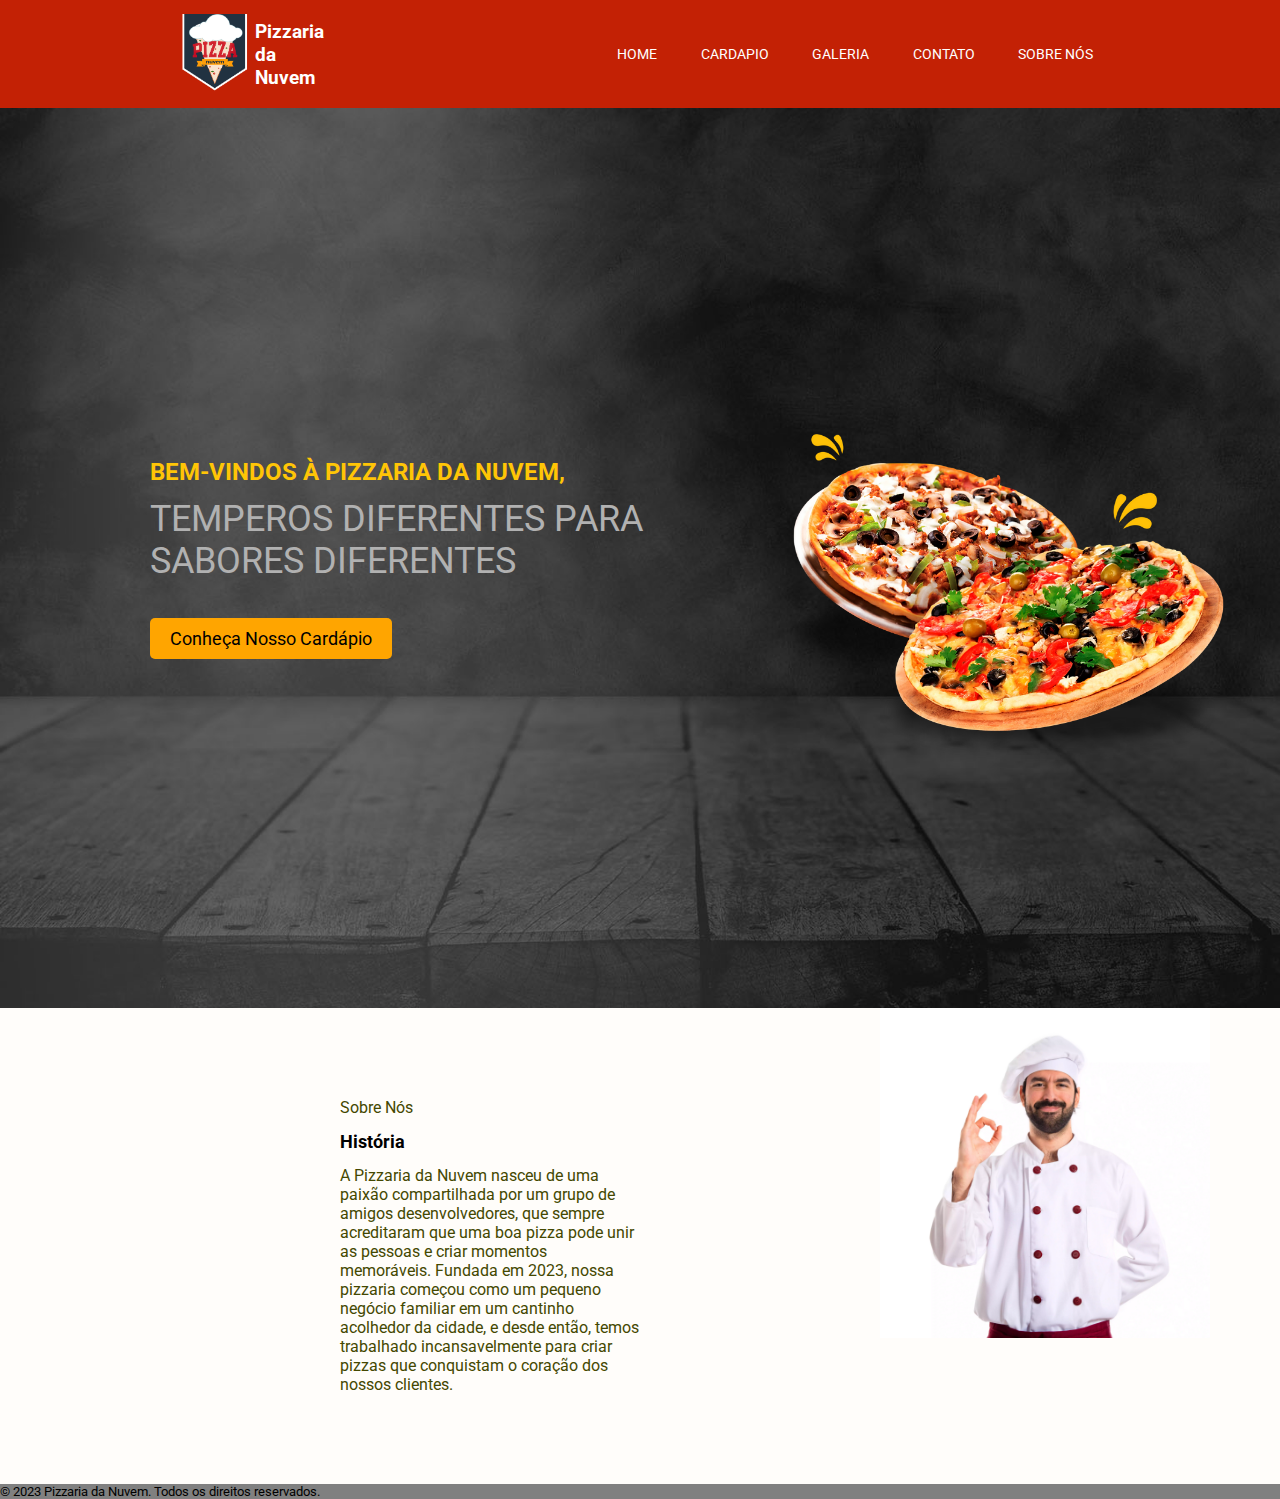
==== commit 890e7ea0: "alteracao final" ====
--- a/index.html
+++ b/index.html
@@ -18,10 +18,10 @@
         <nav>
             <ul class="list-menu">
                 <li><a href="index.html">Home</a></li>
-                <li><a href="#about">Sobre Nós</a></li>
                 <li><a href="cardapio.html">Cardapio</a></li>
                 <li><a href="galeria.html">Galeria</a></li>
                 <li><a href="contato.html">Contato</a></li>
+                <li><a href="sobre.html">Sobre Nós</a></li>
             </ul>
             <div class="mobile-menu-icon">
                 <button onclick="menuShow()"><img class="icon" src="icon/menu.png"></button>
@@ -30,9 +30,9 @@
         <div class="mobile-menu">
             <ul>
                 <li><a href="index.html">Home</a></li>
-                <li><a href="#about">Sobre Nós</a></li>
                 <li><a href="cardapio.html">Cardapio</a></li>
                 <li><a href="galeria.html">Galeria</a></li>
+                <li><a href="sobre.html">Sobre Nós</a></li>
                 <li><a href="contato.html">Contato</a></li>
             </ul>
         </div>
@@ -72,7 +72,7 @@
     <footer>
         &copy; 2023 Pizzaria da Nuvem. Todos os direitos reservados.
     </footer>
-
+    
 </body>
 
-</html>+</html>
--- a/style.css
+++ b/style.css
@@ -1,610 +1,627 @@
-/* GERAL */
-
-@import url('https://fonts.googleapis.com/css2?family=Roboto:ital,wght@0,400;0,700;1,500&display=swap');
-
-* {
-    margin:0;
-    padding:0;
-    box-sizing: border-box;
-    border: none;
-    text-decoration: none;
-    font-family: 'Roboto', sans-serif;
-}
-
-main {
-    min-height: 100vh;
-    padding-top: 12vh;
-    background-color: #eadac0;
-}
-
-html {
-    width:100vw;
-    height:100vh;
-    font-size: 75%;
-    overflow-x: hidden;
-}
-
-.mobile-menu-icon {
-    display: none;
-}
-
-.mobile-menu {
-    display: none;
-}
-
-.title-h1 {
-    background-color: #740005;
-    color: whitesmoke;
-    text-align: center;
-    font-size: 2rem;
-    width: 55vw;
-    height: 3rem;
-    padding-top: 0.5rem;
-    border-radius: 5px;
-}
-
-footer {
-    font-size: small;
-    background-color: grey;
-}
-
-
-/*Menu*/
-
-.content {
-    width: 100vw;
-    height: 12vh;
-    display: flex;
-    justify-content: space-around;
-    align-items: center;
-    background-color: #c32105;
-    position:fixed;  
-}
-
-.logo {
-    width: 80px;
-    cursor : pointer;
-    display: flex;
-    align-items: center;
-}
-
-.logo a {
-    height: 5vh;
-    display: flex;
-    flex-direction: row;
-    align-items: center;
-}
-
-.logo h3 {
-    align-items: end;
-    width: 18rem;
-    color: white;
-    font-size: 1.6rem;   
-}
-
-.logo img {
-    width: 100%;
-    height: 100%;   
-}
-
-.content .list-menu {
-    width: 500px;
-    height: 5vh;
-    display: flex;
-    align-items: center;
-    justify-content: space-between;  
-    list-style: none;
-}
-
-.content .list-menu li a {
-    padding-top: 3rem;
-    padding-bottom: 2rem;
-    padding-right: 1rem;
-    padding-left: 1rem;
-    color: white;
-    font-size: 1.2rem;
-    text-transform: uppercase;
-    transition: all 200ms ease-in;
-}
-
-.content .list-menu li a:hover {
-    background-color: #3333;
-    border-bottom: 4px solid #ffc506;
-    color:#ffc506
-}
-
-
-/* Responsividade */
-
-@media only screen and (max-width: 950px) {
-
-    .content .list-menu li {
-        display: none;
-    }
-
-    .content .list-menu {
-        display: none;
-    }
-
-    .mobile-menu-icon {
-        display: block;
-    }
-
-    .mobile-menu-icon button {
-        background-color: transparent;
-        border: none;
-        cursor: pointer;
-    }
-
-    .mobile-menu ul {
-        background-color: #c32105;
-        display: flex;
-        flex-direction: column;
-        text-align: center;
-        padding-bottom: 1rem;
-    }
-
-    .mobile-menu ul li {
-        display: block;
-        padding-top: 1.2rem;
-    }
-
-    .mobile-menu ul li a {
-        padding-top: 3rem;
-        padding-bottom: 2rem;
-        padding-right: 1rem;
-        padding-left: 1rem;
-        color: white;
-        font-size: 1.1rem;
-        text-transform: uppercase;
-    }
-
-    .title-h1 {
-        font-size: 1.5rem;
-    }
-
-    .content {
-        display: flex;
-        flex-direction: row;
-        justify-content: space-between;
-        padding-left: 5%;
-        padding-right: 5%;
-    }
-
-    .logo {
-        width: 60px;
-        cursor : pointer;
-        display: flex;
-        align-items: center;
-    }
-
-    .logo h3 {
-        width: auto;
-        font-size: 1.1rem;
-    }
-
-    main .first-section {
-        display: flex;
-        flex-direction: column;
-        justify-content: space-between;
-        padding-left: 5%;
-    }
-
-    main .first-section .conteudo-principal{
-        display: flex;
-        flex-direction: column;
-        justify-content: space-between;
-        padding-top: 20%;
-        padding-left: 5%;
-    }
-
-    main .first-section h1 {
-        font-size: 1.5rem;
-    }
-
-    main .first-section h2 {
-        font-size: 1.5rem;
-        padding-top: 10%;
-    }
-
-    main .first-section .pizza-image {
-        width: 80%;
-        padding-bottom: 50%;
-    }
-
-    .container-cardapio .section-cardapio {
-        display: flex;
-        flex-direction: column;
-        align-items: center;
-        margin: 1rem;
-    }
-
-    .container-gallery {
-        display: none;
-    }
-
-    main .gallery-container{
-        width: 100vw;
-        display:flex;
-        align-items: center;
-        margin-left: 1px;
-        padding-left: 5px;
-        padding-bottom: 50px;
-    }
-    
-    main .gallery-container .gallery-items{
-        width: 100%;
-        border: 5px solid #FFF;
-        border-radius: 5px;
-        box-shadow: 3px 3px 3px #0006;
-        transition: transform .3s linear;
-    }
-    
-    main .gallery-container .gallery-items img {
-        width: 100%;
-        border-radius: 5px;
-    }
-
-    .contactUS{
-        display: flex;
-        flex-direction: column;
-        align-items: center;
-        justify-content: center;
-        background-color: #eadac0;
-        padding-left: 30px;
-        font-size: small;
-    }
-
-    .contactUS .infobox {
-        padding-left: 50px;
-    }
-
-    .map iframe {
-        width: 80vw;
-        display: flex;
-        align-items: center;
-        margin-right: 25px;
-        margin-bottom: 20px;
-    }
-
-    main .formulario form {
-        width: 100vw;
-    }
-
-    main .formulario .row50{
-        width: 75vw;
-        display: flex;
-        flex-direction: column;
-        justify-content: center;
-    }
-
-    main .formulario .row50 .inputbox{
-        width: 100%;
-    }
-
-    main .formulario .row100{
-        width: 75vw;
-        display: flex;
-        align-items: center;
-        flex-direction: column;
-    }
-
-    main .formulario .row100 .inputbox{
-        width: 100%;
-    }
-
-    main .formulario .row100 .row100 .inputbox {
-        align-items: center;
-        padding-bottom: 20px;
-    }
-
-    .open{
-        display: block;
-    }
-
-    #about {
-        display: flex;
-        flex-direction: column;
-        align-items: center;
-        background-color: #fffdfa;
-        }
-
-    .about .about-content {
-        display: flex;
-        flex-direction: column;
-        padding-left: 10px;
-        margin-left: 10px;
-        padding: 10px;
-    }
-
-    section .about-banner img {
-        max-width: 60%;    
-        margin-left: 10px;
-    }
-
-}
-
-
-/* HOME */
-
-.first-section {
-    height: 100vh;    
-    background-image:url(img/fundo.jpg);
-    background-position: center center;
-    background-size: cover;
-    background-repeat: no-repeat;
-    width: 100vw;
-    display: flex;
-    flex-direction: row;
-    justify-content: flex-start;
-    align-items: center;
-    padding-left: 150px;
-}
-
-.first-section .conteudo-principal {
-    display: flex;
-    flex-direction: column;
-    align-items: flex-start;
-    justify-content: center;
-}
-
-.first-section h1 {
-    color: #ffc506;
-    font-size: 2rem;
-    text-transform: uppercase;
-    margin-bottom: 1rem;
-}
-
-.first-section h2 {
-    color: rgb(177, 177, 177);
-    font-size: 3rem;
-    font-weight: 400;
-    text-transform: uppercase;
-    margin-bottom: 3rem;
-}
-
-.pizza-image {
-    width: 40%;
-    margin-top: 80px; 
-    margin-right: 50px;
-}
-
-.botao-cardapio {
-    font-size: 150%;
-    display: inline-block;
-    padding: 10px 20px;
-    background-color: #FFA500;
-    color: black;
-    text-decoration: none; 
-    border-radius: 5px; 
-    transition: background-color 0.3s ease; 
-}
-
-.botao-cardapio:hover {
-    background-color: #FF6347; 
-}
-
-
-/*CARDAPIO*/
-
-.container-cardapio {
-    display: flex;
-    flex-direction: column;
-    align-items: center;
-    background-color: #eadac0;
-}
-
-.section-cardapio {
-    display: flex;
-    flex-direction: row;
-    justify-content: space-around;
-    background-color: #eadac0;
-    width: 57vw;
-    margin: 1rem;
-}
-
-.imagem-prod {
-    display: flex;
-    flex-direction: row;
-    justify-content: center;
-}
-
-.btn_pedido {
-    text-align: center;
-    background-color: #3f1503;
-    color: white;
-    font-size: large;
-    border-radius: 3px;
-}
-
-.btn_pedido:hover {
-    background-color: #ffc506;
-    color: black;
-    transition: all 100ms ease-in;
-}
-
-h3 {
-    font-size: large;
-    color: #740005;
-}
-
-p {
-    width: 25rem;
-    font-size: medium;
-    color: #444801;
-}
-
-
-/* Galeria */
-
-.container-gallery {
-    display: flex;
-    flex-direction: column;
-    align-items: center;
-    background-color: #eadac0;
-}
-
-.gallery-container{
-    display:flex;
-    flex-wrap: wrap;
-    justify-content: space-around;
-    align-items: center;
-    margin-top: 5px;
-    margin-left: 240px;
-    margin-right: 240px;
-    gap: 1vw;
-    padding: 0 2vw;
-    
-}
-
-.gallery-items{
-    width:  300px;
-    height: 300px;
-    border: 5px solid #FFF;
-    border-radius: 5px;
-    box-shadow: 3px 3px 3px #0006;
-    flex-grow: 1;
-    transition: transform .3s linear;
-}
-
-.gallery-items img {
-    width: 100%;
-    height: 100%;
-    object-fit: cover;
-    border-radius: 5px;
-}
-
-.gallery-items:hover{
-    transform: scale(1.1);
-}
-
-
-/*Contact*/
-
-.contactUS{
-    display: flex;
-    align-items: center;
-    justify-content: center;
-    background-color: #eadac0;
-}
-
-.infobox{
-    margin-right: 50px;
-}
-
-.infobox div{
-    display: flex;
-    align-items: center;
-    margin-bottom: 15px;
-    margin-top: 15px;
-}
-
-.infobox div span{
-    min-width: 40px;
-    height: 40px;
-    color: #ffffff;
-    background-color:#740005;
-    display: flex;
-    justify-content: center;
-    align-items: center;
-    font-size: 2em;
-    border-radius: 50%;
-    margin-right: 15px;
-}
-
-.infobox div p{
-    color: #444801;
-    font-size: 1.1em;
-    font-weight: 1000;
-}
-
-.infobox div a{
-    color: #444801;
-    text-decoration: none;
-    font-size: 1.1em;
-    font-weight: 1000;
-}
-
-
-/* Form */
-
-main .formulario form{
-    display: flex;
-    flex-direction: column;
-    align-items: center;
-    width: 100vw;
-}
-
-.formulario .row50{
-    display: flex;
-    flex-direction: row;
-    align-items: center;
-    gap: 10px;
-    width: 50vw;
-}
-
-.inputbox{
-    display: flex;
-    flex-direction: column;
-    margin-bottom: 2px;
-    width: 50vw;
-}
-
-.inputbox span{
-    color:#3f1503;
-    margin-top: 10px;
-    margin-bottom: 5px;
-    font-weight: 500 ;
-}
-
-.inputbox input{
-    padding: 10px;
-    font-size: 1.1rem;
-    outline: none;
-    border: 1px solid #3f1503;
-}
-
-.inputbox textarea{
-    padding: 10px;
-    font-size: 1.1rem;
-    outline: none;
-    border: 1px solid #3f1503;
-    resize: none;
-    min-height: 220px;
-    margin-bottom: 10px;
-}
-
-.inputbox input[type="submit"]{
-    display: flex;
-    justify-content: center;
-    background:#c32105;
-    color: whitesmoke;
-    font-size: 1.1em;
-    max-width: 200px;
-    font-weight: 1000;
-    cursor: pointer;
-    padding: 14px 15px;
-}
-
-.inputbox ::placeholder{
-    color: #999;
-}
-
-
-/* Sobre Nós Index*/
-.about {
-    display: flex;
-    flex-direction: row;
-    background-color: #fffdfa;
-}
-
-.about-content {
-    flex: 1;
-    padding: 90px;
-    margin-left: 250px;
-}
-
-.about-banner img {
-    max-width: 60%;    
-    margin-left: 150px;
-}
+/* GERAL */
+
+@import url('https://fonts.googleapis.com/css2?family=Roboto:ital,wght@0,400;0,700;1,500&display=swap');
+
+* {
+    margin:0;
+    padding:0;
+    box-sizing: border-box;
+    border: none;
+    text-decoration: none;
+    font-family: 'Roboto', sans-serif;
+}
+
+main {
+    min-height: 100vh;
+    padding-top: 12vh;
+    background-color: #eadac0;
+}
+
+html {
+    width:100vw;
+    height:100vh;
+    font-size: 75%;
+    overflow-x: hidden;
+}
+
+.mobile-menu-icon {
+    display: none;
+}
+
+.mobile-menu {
+    display: none;
+}
+
+.title-h1 {
+    background-color: #740005;
+    color: whitesmoke;
+    text-align: center;
+    font-size: 2rem;
+    width: 55vw;
+    height: 3rem;
+    padding-top: 0.5rem;
+    border-radius: 5px;
+}
+
+footer {
+    font-size: small;
+    background-color: grey;
+}
+
+
+/*Menu*/
+
+.content {
+    width: 100vw;
+    height: 12vh;
+    display: flex;
+    justify-content: space-around;
+    align-items: center;
+    background-color: #c32105;
+    position:fixed;  
+}
+
+.logo {
+    width: 80px;
+    cursor : pointer;
+    display: flex;
+    align-items: center;
+}
+
+.logo a {
+    height: 5vh;
+    display: flex;
+    flex-direction: row;
+    align-items: center;
+}
+
+.logo h3 {
+    align-items: end;
+    width: 18rem;
+    color: white;
+    font-size: 1.6rem;   
+}
+
+.logo img {
+    width: 100%;
+    height: 100%;   
+}
+
+.content .list-menu {
+    width: 500px;
+    height: 5vh;
+    display: flex;
+    align-items: center;
+    justify-content: space-between;  
+    list-style: none;
+}
+
+.content .list-menu li a {
+    padding-top: 3rem;
+    padding-bottom: 2rem;
+    padding-right: 1rem;
+    padding-left: 1rem;
+    color: white;
+    font-size: 1.2rem;
+    text-transform: uppercase;
+    transition: all 200ms ease-in;
+}
+
+.content .list-menu li a:hover {
+    background-color: #3333;
+    border-bottom: 4px solid #ffc506;
+    color:#ffc506
+}
+
+
+/* Responsividade */
+
+@media only screen and (max-width: 950px) {
+
+    .content .list-menu li {
+        display: none;
+    }
+
+    .content .list-menu {
+        display: none;
+    }
+
+    .mobile-menu-icon {
+        display: block;
+    }
+
+    .mobile-menu-icon button {
+        background-color: transparent;
+        border: none;
+        cursor: pointer;
+    }
+
+    .mobile-menu ul {
+        background-color: #c32105;
+        display: flex;
+        flex-direction: column;
+        text-align: center;
+        padding-bottom: 1rem;
+    }
+
+    .mobile-menu ul li {
+        display: block;
+        padding-top: 1.2rem;
+    }
+
+    .mobile-menu ul li a {
+        padding-top: 3rem;
+        padding-bottom: 2rem;
+        padding-right: 1rem;
+        padding-left: 1rem;
+        color: white;
+        font-size: 1.1rem;
+        text-transform: uppercase;
+    }
+
+    .title-h1 {
+        font-size: 1.5rem;
+    }
+
+    .content {
+        display: flex;
+        flex-direction: row;
+        justify-content: space-between;
+        padding-left: 5%;
+        padding-right: 5%;
+    }
+
+    .logo {
+        width: 60px;
+        cursor : pointer;
+        display: flex;
+        align-items: center;
+    }
+
+    .logo h3 {
+        width: auto;
+        font-size: 1.1rem;
+    }
+
+    main .first-section {
+        display: flex;
+        flex-direction: column;
+        justify-content: space-between;
+        padding-left: 5%;
+    }
+
+    main .first-section .conteudo-principal{
+        display: flex;
+        flex-direction: column;
+        justify-content: space-between;
+        padding-top: 20%;
+        padding-left: 5%;
+    }
+
+    main .first-section h1 {
+        font-size: 1.5rem;
+    }
+
+    main .first-section h2 {
+        font-size: 1.5rem;
+        padding-top: 10%;
+    }
+
+    main .first-section .pizza-image {
+        width: 80%;
+        padding-bottom: 50%;
+    }
+
+    .container-cardapio .section-cardapio {
+        display: flex;
+        flex-direction: column;
+        align-items: center;
+        margin: 1rem;
+    }
+
+    .container-gallery {
+        display: none;
+    }
+
+    main .gallery-container{
+        width: 100vw;
+        display:flex;
+        align-items: center;
+        margin-left: 1px;
+        padding-left: 5px;
+        padding-bottom: 50px;
+    }
+    
+    main .gallery-container .gallery-items{
+        width: 100%;
+        border: 5px solid #FFF;
+        border-radius: 5px;
+        box-shadow: 3px 3px 3px #0006;
+        transition: transform .3s linear;
+    }
+    
+    main .gallery-container .gallery-items img {
+        width: 100%;
+        border-radius: 5px;
+    }
+
+    .contactUS{
+        display: flex;
+        flex-direction: column;
+        align-items: center;
+        justify-content: center;
+        background-color: #eadac0;
+        padding-left: 30px;
+        font-size: small;
+    }
+
+    .contactUS .infobox {
+        padding-left: 50px;
+    }
+
+    .map iframe {
+        width: 80vw;
+        display: flex;
+        align-items: center;
+        margin-right: 25px;
+        margin-bottom: 20px;
+    }
+
+    main .formulario form {
+        width: 100vw;
+    }
+
+    main .formulario .row50{
+        width: 75vw;
+        display: flex;
+        flex-direction: column;
+        justify-content: center;
+    }
+
+    main .formulario .row50 .inputbox{
+        width: 100%;
+    }
+
+    main .formulario .row100{
+        width: 75vw;
+        display: flex;
+        align-items: center;
+        flex-direction: column;
+    }
+
+    main .formulario .row100 .inputbox{
+        width: 100%;
+    }
+
+    main .formulario .row100 .row100 .inputbox {
+        align-items: center;
+        padding-bottom: 20px;
+    }
+
+    .open{
+        display: block;
+    }
+
+    #about {
+        display: flex;
+        flex-direction: column;
+        align-items: center;
+        background-color: #fffdfa;
+        }
+
+    .about .about-content {
+        display: flex;
+        flex-direction: column;
+        padding-left: 10px;
+        margin-left: 10px;
+        padding: 10px;
+    }
+
+    section .about-banner img {
+        max-width: 60%;    
+        margin-left: 10px;
+    }
+
+}
+
+
+/* HOME */
+
+.first-section {
+    height: 100vh;    
+    background-image:url(img/fundo.jpg);
+    background-position: center center;
+    background-size: cover;
+    background-repeat: no-repeat;
+    width: 100vw;
+    display: flex;
+    flex-direction: row;
+    justify-content: flex-start;
+    align-items: center;
+    padding-left: 150px;
+}
+
+.first-section .conteudo-principal {
+    display: flex;
+    flex-direction: column;
+    align-items: flex-start;
+    justify-content: center;
+}
+
+.first-section h1 {
+    color: #ffc506;
+    font-size: 2rem;
+    text-transform: uppercase;
+    margin-bottom: 1rem;
+}
+
+.first-section h2 {
+    color: rgb(177, 177, 177);
+    font-size: 3rem;
+    font-weight: 400;
+    text-transform: uppercase;
+    margin-bottom: 3rem;
+}
+
+.pizza-image {
+    width: 40%;
+    margin-top: 80px; 
+    margin-right: 50px;
+}
+
+.botao-cardapio {
+    font-size: 150%;
+    display: inline-block;
+    padding: 10px 20px;
+    background-color: #FFA500;
+    color: black;
+    text-decoration: none; 
+    border-radius: 5px; 
+    transition: background-color 0.3s ease; 
+}
+
+.botao-cardapio:hover {
+    background-color: #FF6347; 
+}
+
+
+/*CARDAPIO*/
+
+.container-cardapio {
+    display: flex;
+    flex-direction: column;
+    align-items: center;
+    background-color: #eadac0;
+}
+
+.section-cardapio {
+    display: flex;
+    flex-direction: row;
+    justify-content: space-around;
+    background-color: #eadac0;
+    width: 57vw;
+    margin: 1rem;
+}
+
+.imagem-prod {
+    display: flex;
+    flex-direction: row;
+    justify-content: center;
+}
+
+.btn_pedido {
+    text-align: center;
+    background-color: #3f1503;
+    color: white;
+    font-size: large;
+    border-radius: 3px;
+}
+
+.btn_pedido:hover {
+    background-color: #ffc506;
+    color: black;
+    transition: all 100ms ease-in;
+}
+
+h3 {
+    font-size: large;
+    color: #740005;
+}
+
+p {
+    width: 25rem;
+    font-size: medium;
+    color: #444801;
+}
+
+
+/* Galeria */
+
+.container-gallery {
+    display: flex;
+    flex-direction: column;
+    align-items: center;
+    background-color: #eadac0;
+}
+
+.gallery-container{
+    display:flex;
+    flex-wrap: wrap;
+    justify-content: space-around;
+    align-items: center;
+    margin-top: 5px;
+    margin-left: 240px;
+    margin-right: 240px;
+    gap: 1vw;
+    padding: 0 2vw;
+    
+}
+
+.gallery-items{
+    width:  300px;
+    height: 300px;
+    border: 5px solid #FFF;
+    border-radius: 5px;
+    box-shadow: 3px 3px 3px #0006;
+    flex-grow: 1;
+    transition: transform .3s linear;
+}
+
+.gallery-items img {
+    width: 100%;
+    height: 100%;
+    object-fit: cover;
+    border-radius: 5px;
+}
+
+.gallery-items:hover{
+    transform: scale(1.1);
+}
+
+
+/*Contact*/
+
+.contactUS{
+    display: flex;
+    align-items: center;
+    justify-content: center;
+    background-color: #eadac0;
+}
+
+.infobox{
+    margin-right: 50px;
+}
+
+.infobox div{
+    display: flex;
+    align-items: center;
+    margin-bottom: 15px;
+    margin-top: 15px;
+}
+
+.infobox div span{
+    min-width: 40px;
+    height: 40px;
+    color: #ffffff;
+    background-color:#740005;
+    display: flex;
+    justify-content: center;
+    align-items: center;
+    font-size: 2em;
+    border-radius: 50%;
+    margin-right: 15px;
+}
+
+.infobox div p{
+    color: #444801;
+    font-size: 1.1em;
+    font-weight: 1000;
+}
+
+.infobox div a{
+    color: #444801;
+    text-decoration: none;
+    font-size: 1.1em;
+    font-weight: 1000;
+}
+
+
+/* Form */
+
+main .formulario form{
+    display: flex;
+    flex-direction: column;
+    align-items: center;
+    width: 100vw;
+}
+
+.formulario .row50{
+    display: flex;
+    flex-direction: row;
+    align-items: center;
+    gap: 10px;
+    width: 50vw;
+}
+
+.inputbox{
+    display: flex;
+    flex-direction: column;
+    margin-bottom: 2px;
+    width: 50vw;
+}
+
+.inputbox span{
+    color:#3f1503;
+    margin-top: 10px;
+    margin-bottom: 5px;
+    font-weight: 500 ;
+}
+
+.inputbox input{
+    padding: 10px;
+    font-size: 1.1rem;
+    outline: none;
+    border: 1px solid #3f1503;
+}
+
+.inputbox textarea{
+    padding: 10px;
+    font-size: 1.1rem;
+    outline: none;
+    border: 1px solid #3f1503;
+    resize: none;
+    min-height: 220px;
+    margin-bottom: 10px;
+}
+
+.inputbox button[type="submit"]{
+    display: flex;
+    justify-content: space-around;
+    background:#c32105;
+    color: whitesmoke;
+    font-size: 1.1em;
+    max-width: 200px;
+    font-weight: 1000;
+    cursor: pointer;
+    padding: 14px 15px;
+}
+
+.inputbox ::placeholder{
+    color: #999;
+}
+
+
+/* Sobre Nós Index*/
+.about {
+    display: flex;
+    flex-direction: row;
+    background-color: #fffdfa;
+}
+
+.about-content {
+    flex: 1;
+    padding: 90px;
+    margin-left: 250px;
+}
+
+.about-banner img {
+    max-width: 60%;    
+    margin-left: 150px;
+}
+
+.divSobre{
+    display: flex;
+    justify-content: center;
+    background-color:#eadac0;
+   
+}
+.textoSobre {
+    width: 55vw;
+    color: black;
+    font-style: normal;
+    line-height: 1.5;
+    background-color: white;
+    padding: 2%;
+    border-radius: 5%;
+
+}